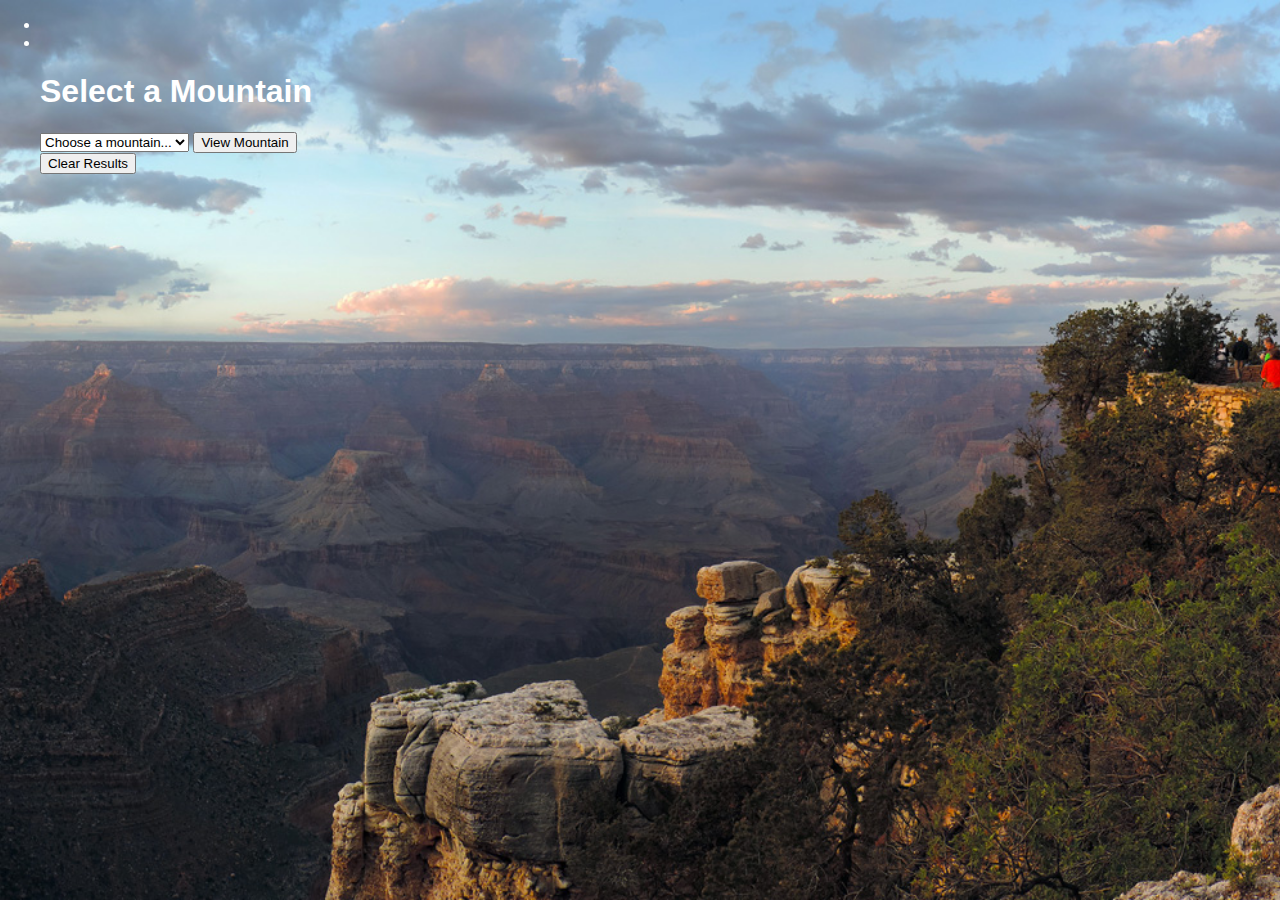
==== capestone 2/mountains.html @ 8db30d16 "first commit" ====
<!DOCTYPE html>
<html lang="en">



<head>
    <meta charset="UTF-8">
    <meta name="viewport" content="width=device-width, initial-scale=1.0">
    <title>Mountains</title>
    <link rel="stylesheet" href="../capestone 2/scripts/styles.css">
</head>

<body>

    <div id="curtain"></div>
                <section class="mountain">
                    <ul class="top-links">
    <li class="">
        <a href="../mountains.html"></a>
    </li>
    <li class="">
        <a href="../national_parks.html"></a>
    </li>

    <h1>Select a Mountain</h1>

    <!-- Dropdown to select a mountain -->
    <select id="mountainSelect">
        <option value="">Choose a mountain...</option>
    </select>

    <!-- Button to view selected mountain information -->
    <button id="search-mountain-button">View Mountain</button>

    <!-- Div to display the selected mountain's information -->
    <div id="mountain-info"></div>

    <!-- Button to clear results -->
    <button onclick="clearResults()">Clear Results</button>

    <!-- JavaScript files for data and functionality -->
    <script src="../data/mountainData.js"></script>
    <script src="../scripts/mountain.js"></script>
</body>

</html>
---- capestone 2/scripts/styles.css ----
/* Ensure full height and no extra spacing */
body,
html {
    height: 100%;
    margin: 0;
    padding: 0;
}

/* Fixing body background and text styling */
body {
    background-image: url("../images/mtn\ bkdr.jpg");
    background-size: cover;
    background-position: center;
    background-repeat: no-repeat;
    font-family: Arial, sans-serif;
    color: rgb(255, 255, 255);
    display: flex;
    /* Use flexbox to ensure full height layout */
    flex-direction: column;
}

/* Adjust main content */
.content {
    flex: 1;
    /* Take up all available space */
    display: flex;
    flex-direction: column;
}

/* Footer positioning */
footer {
    position: absolute;
    bottom: 0;
    width: 100%;
    padding: 20px 0;
    background-color: #333;
}
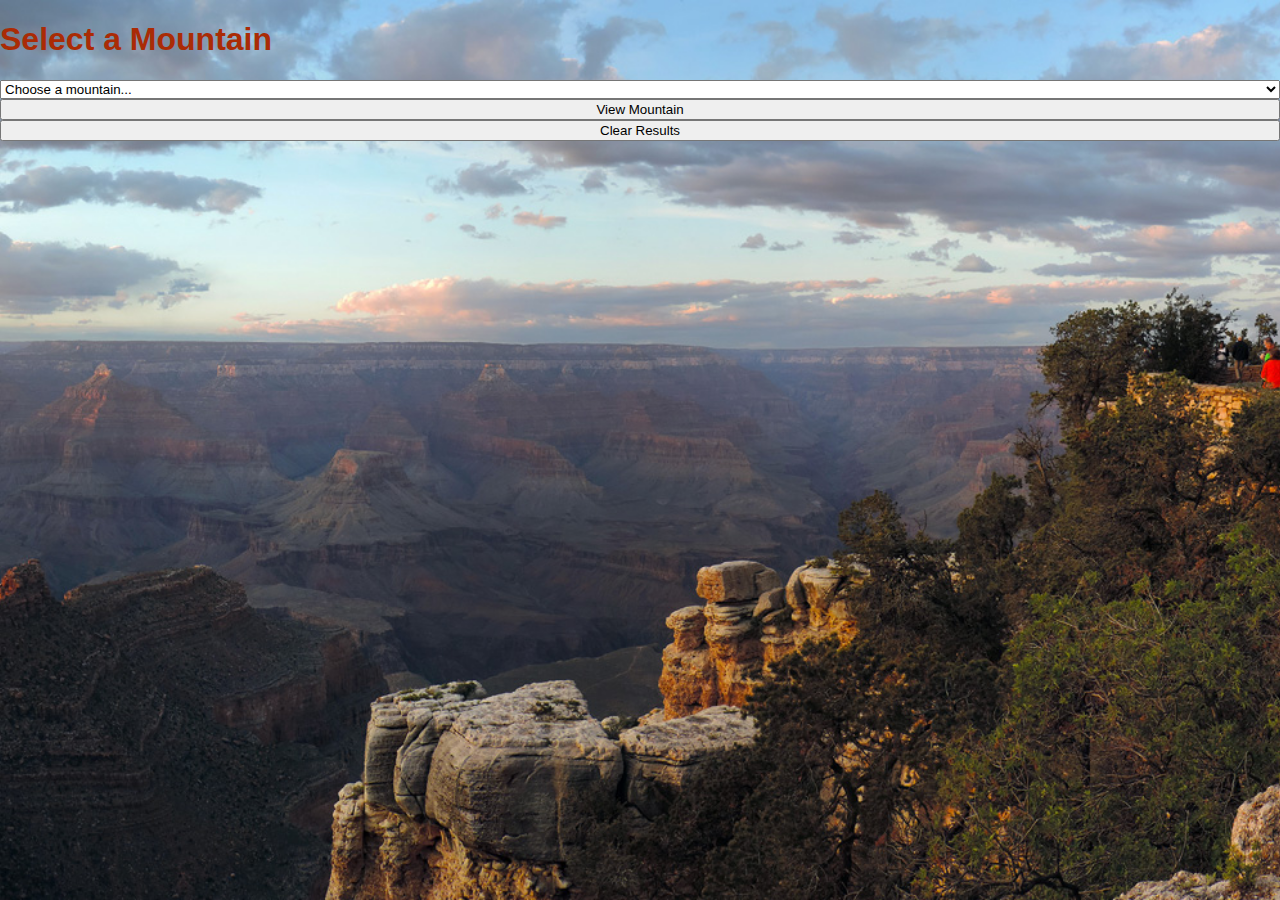
==== commit 92f881df: "resure." ====
--- a/capestone 2/mountains.html
+++ b/capestone 2/mountains.html
@@ -11,16 +11,6 @@
 </head>
 
 <body>
-
-    <div id="curtain"></div>
-                <section class="mountain">
-                    <ul class="top-links">
-    <li class="">
-        <a href="../mountains.html"></a>
-    </li>
-    <li class="">
-        <a href="../national_parks.html"></a>
-    </li>
 
     <h1>Select a Mountain</h1>
 
@@ -39,8 +29,8 @@
     <button onclick="clearResults()">Clear Results</button>
 
     <!-- JavaScript files for data and functionality -->
-    <script src="../data/mountainData.js"></script>
-    <script src="../scripts/mountain.js"></script>
+    <script src="./data/mountainData.js"></script>
+    <script src="./scripts/mountain.js"></script>
 </body>
 
 </html>
--- a/capestone 2/scripts/styles.css
+++ b/capestone 2/scripts/styles.css
@@ -9,11 +9,12 @@
 /* Fixing body background and text styling */
 body {
     background-image: url("../images/mtn\ bkdr.jpg");
-    background-size: cover;
+    height: fit-content;
+    background-size: cover; 
     background-position: center;
     background-repeat: no-repeat;
     font-family: Arial, sans-serif;
-    color: rgb(255, 255, 255);
+    color: rgb(170, 43, 5);
     display: flex;
     /* Use flexbox to ensure full height layout */
     flex-direction: column;
